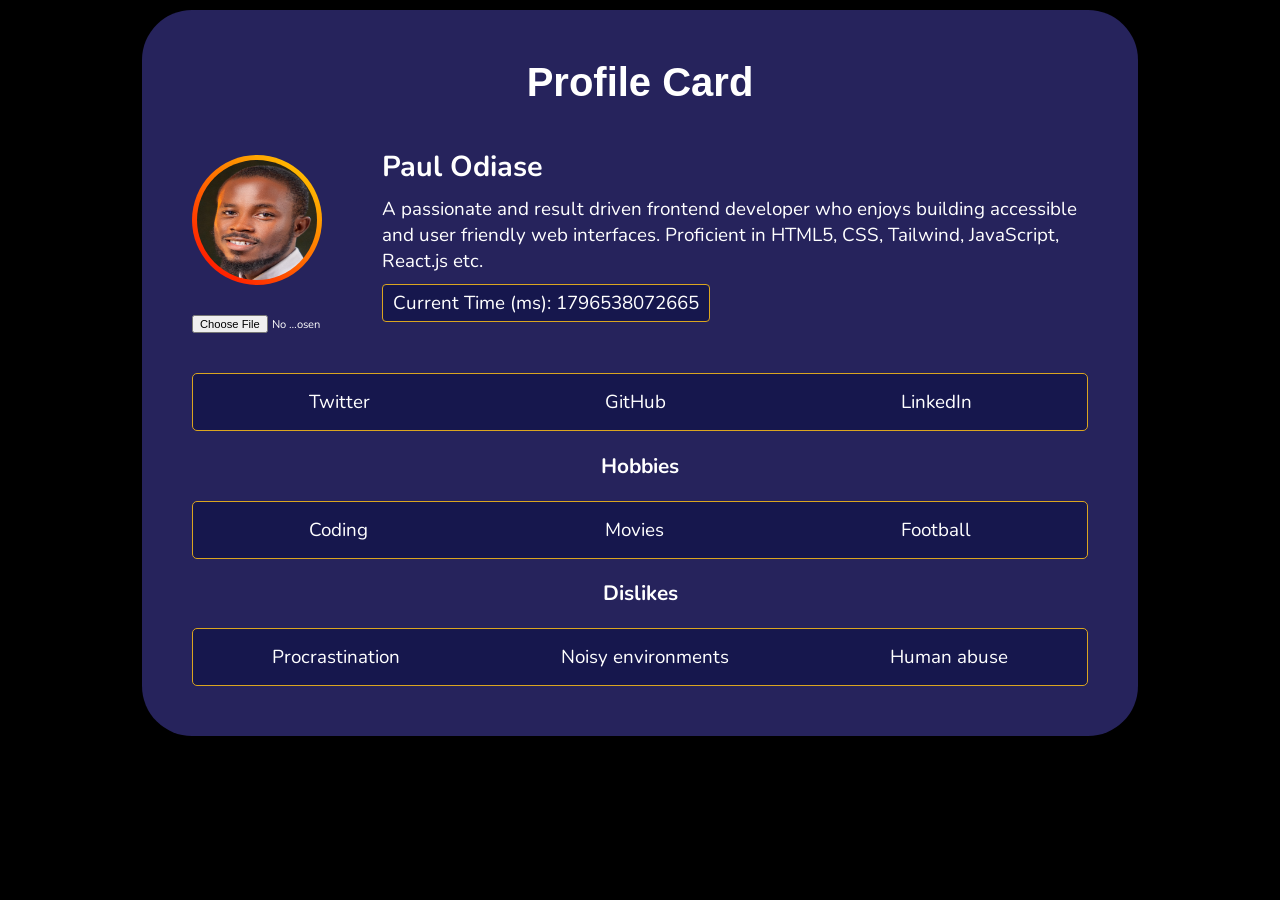
==== index.html @ 01d19702 "Readme left to finish" ====
<!DOCTYPE html>
<html lang="en">
  <head>
    <meta charset="UTF-8" />
    <meta name="viewport" content="width=device-width, initial-scale=1.0" />
    <link
      href="https://api.fontshare.com/v2/css?f[]=clash-display@200,300,400,500,600,700,1&display=swap"
      rel="stylesheet"
    />
    <link
      href="https://fonts.googleapis.com/css2?family=Nunito:ital,wght@0,200..1000;1,200..1000&family=Poppins:ital,wght@0,100;0,200;0,300;0,400;0,500;0,600;0,700;0,800;0,900;1,100;1,200;1,300;1,400;1,500;1,600;1,700;1,800;1,900&family=Raleway:ital,wght@0,100..900;1,100..900&display=swap"
      rel="stylesheet"
    />
    <link rel="stylesheet" href="style.css" />
    <title>Profile Card</title>
  </head>
  <body>
    <article class="profile-card" data-testid="test-profile-card">
      <header class="top-title" data-testid="title">
        <h1>Profile Card</h1>
      </header>
      <figure class="figure-div">
        <div class="profile-image-div">
          <div class="profile-image">
            <img
              src="avatar/face.jpg"
              alt="Profile picture of Paul Odiase"
              data-testid="test-user-avatar"
            />
          </div>

          <figcaption>
            <input
              type="file"
              id="avatar-upload"
              accept="image/*"
              data-testid="test-avatar-upload"
            />
          </figcaption>
        </div>

        <div class="figure-text-div">
          <header class="user-name">
            <h2 data-testid="test-user-name">Paul Odiase</h2>
          </header>
          <p data-testid="test-user-bio">
            A passionate and result driven frontend developer who enjoys
            building accessible and user friendly web interfaces. Proficient in
            HTML5, CSS, Tailwind, JavaScript, React.js etc.
          </p>
          <p class="time">
            Current Time (ms):
            <span data-testid="test-user-time"></span>
          </p>
        </div>
      </figure>

      <nav aria-label="Social media links">
        <ul class="social-links" data-testid="test-user-social-links">
          <li>
            <a
              href="https://x.com/OdiaseAkhere"
              target="_blank"
              rel="noopener noreferrer"
              data-testid="test-user-social-twitter"
            >
              Twitter
            </a>
          </li>
          <li>
            <a
              href="https://github.com/odiase-paul"
              target="_blank"
              rel="noopener noreferrer"
              data-testid="test-user-social-github"
            >
              GitHub
            </a>
          </li>
          <li>
            <a
              href="https://www.linkedin.com/in/paul-odiase-799603236"
              target="_blank"
              rel="noopener noreferrer"
              data-testid="test-user-social-linkedin"
            >
              LinkedIn
            </a>
          </li>
        </ul>
      </nav>

      <section aria-labelledby="hobbies-title">
        <h3 id="hobbies-title">Hobbies</h3>
        <ul data-testid="test-user-hobbies">
          <li>Coding</li>
          <li>Movies</li>
          <li>Football</li>
        </ul>
      </section>

      <section aria-labelledby="dislikes-title">
        <h3 id="dislikes-title">Dislikes</h3>
        <ul data-testid="test-user-dislikes">
          <li>Procrastination</li>
          <li>Noisy environments</li>
          <li>Human abuse</li>
        </ul>
      </section>
    </article>

    <script src="script.js"></script>
  </body>
</html>
---- style.css ----
body {
  background: #000;
  color: white;
  font-family: "Nunito", sans-serif;
  margin: 0;
  padding: 0;
}

.profile-card {
  background: #26235c;
  padding: 40px 20px;
  margin: 0 auto;
}
.top-title h1 {
  text-align: center;
  font-family: "Clash display", sans-serif;
  font-weight: 600;
  font-size: 2.5rem;
  margin: 0;
}

figure.figure-div {
  margin: 0;
  margin-top: 50px;
  display: flex;
  flex-direction: column;
  gap: 20px;
}
.profile-image-div {
  display: flex;
  flex-direction: column;
  justify-content: center;
  align-items: center;
  gap: 10px;
  margin-top: 20px;
}
.profile-image {
  position: relative;
  border-radius: 100%;
  padding: 5px;
  z-index: 0;
  width: 120px;
  height: 120px;
}
.profile-image::before {
  content: "";
  position: absolute;
  inset: 0;
  border-radius: inherit;
  background: linear-gradient(40deg, red, gold);
  z-index: -1;
  pointer-events: none;
}
.profile-image img {
  width: 120px;
  height: 120px;
  border-radius: 100%;
}

header h2,
p {
  margin: 0;
  text-align: center;
  text-wrap-style: balance;
  font-size: 1.175rem;
}
header h2 {
  font-size: 1.8rem;
}
.figure-text-div {
  display: flex;
  flex-direction: column;
  justify-content: center;
  align-items: center;
  gap: 10px;
}
.figure-text-div .time {
  border: 1px solid goldenrod;
  padding: 5px 10px;
  background: #16174d;
  border-radius: 4px;
  width: fit-content;
}
ul li a {
  text-decoration: none;
  color: white;
}
li {
  font-size: 1.175rem;
}
ul {
  list-style: none;
  padding: 0;
  margin: 0;
  display: flex;
  flex-direction: column;
  justify-content: center;
  align-items: center;
  gap: 20px;
  border: 1px solid goldenrod;
  padding: 15px 8px;
  border-radius: 5px;
  background: #16174d;
}

nav {
  margin-top: 40px;
}

figcaption {
  margin-top: 1rem;
  text-align: center;
  font-size: 0.8rem;
  display: flex;
  justify-content: center;
  align-items: center;
}

input[type="file"] {
  margin-top: 0.25rem;
  display: block;
  width: 65%;
  font-size: 0.8rem;
  font-family: "Nunito", sans-serif;
}
h3 {
  text-align: center;
  font-size: 1.3rem;
}

@media (min-width: 600px) {
  ul {
    flex-direction: row;
    justify-content: space-around;
  }
}

/*tablet screen */
@media (min-width: 768px) {
  .profile-card {
    max-width: 70%;
    padding: 50px;
    border-radius: 50px;
    margin-top: 10px;
  }

  figure.figure-div {
    flex-direction: row;
    justify-content: space-between;
    align-items: center;
    gap: 60px;
    margin-top: 30px;
  }
  .figure-text-div {
    align-items: start;
  }
  p {
    text-align: left;
  }
  ul {
    justify-content: space-around;
  }

  figcaption {
    font-size: 0.8rem;
  }
  input[type="file"] {
    margin-top: 0.25rem;
    display: block;
    width: 65%;
    font-size: 0.7rem;
    font-family: "Nunito", sans-serif;
  }

  input[type="file"] {
    width: 100%;
  }
}
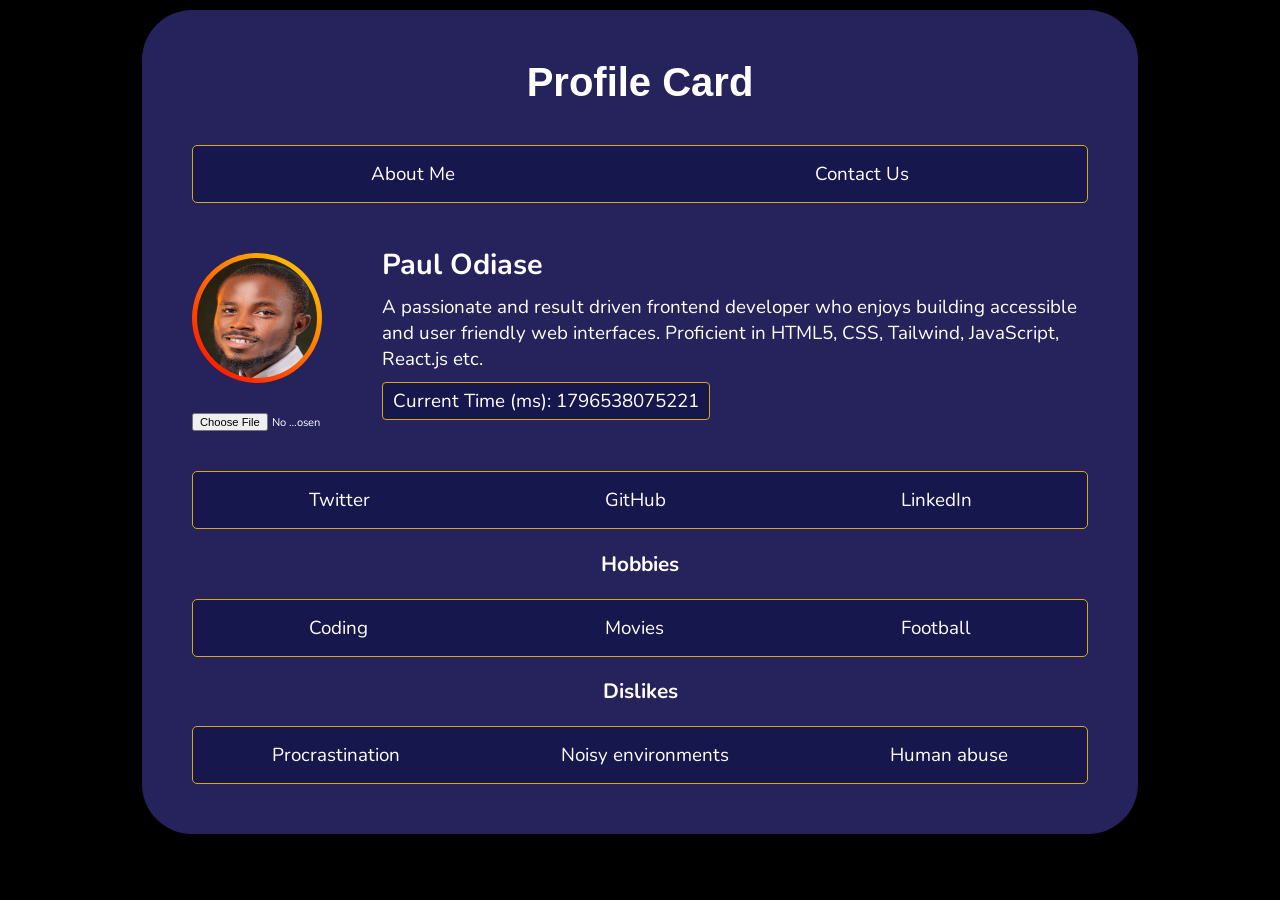
==== commit bd457796: "contact and about page" ====
--- a/index.html
+++ b/index.html
@@ -19,6 +19,20 @@
       <header class="top-title" data-testid="title">
         <h1>Profile Card</h1>
       </header>
+
+      <!-- contact me and about me page -->
+
+      <nav>
+        <ul>
+          <li>
+            <a href="aboutMe.html" target="_blank">About Me</a>
+          </li>
+          <li>
+            <a href="contactUs.html" target="_blank">Contact Us</a>
+          </li>
+        </ul>
+      </nav>
+
       <figure class="figure-div">
         <div class="profile-image-div">
           <div class="profile-image">
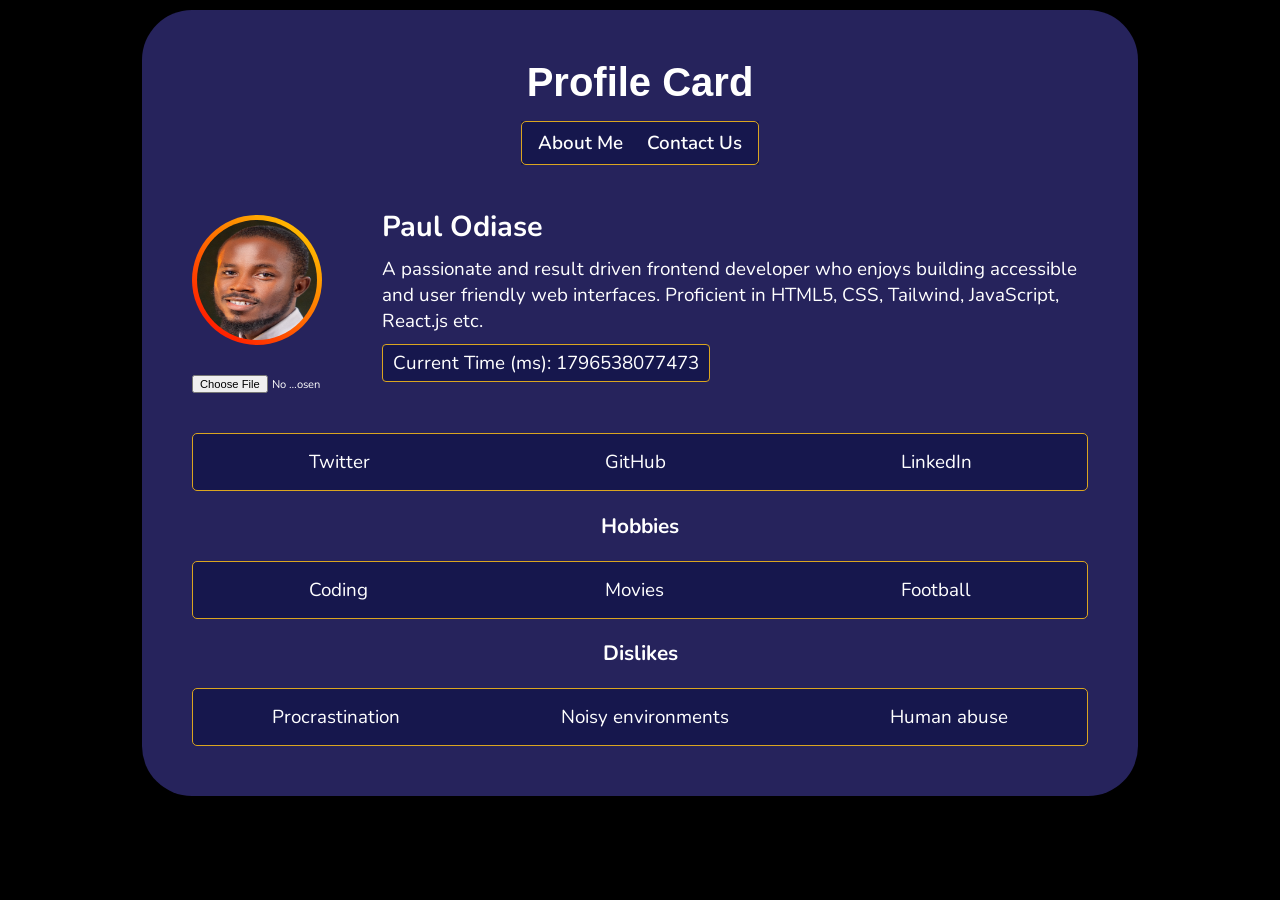
==== commit ca54f8da: "complete stage 2 task" ====
--- a/index.html
+++ b/index.html
@@ -22,7 +22,7 @@
 
       <!-- contact me and about me page -->
 
-      <nav>
+      <nav class="navbar">
         <ul>
           <li>
             <a href="aboutMe.html" target="_blank">About Me</a>
@@ -69,7 +69,7 @@
         </div>
       </figure>
 
-      <nav aria-label="Social media links">
+      <nav class="page-body" aria-label="Social media links">
         <ul class="social-links" data-testid="test-user-social-links">
           <li>
             <a
@@ -104,7 +104,7 @@
         </ul>
       </nav>
 
-      <section aria-labelledby="hobbies-title">
+      <section class="page-body" aria-labelledby="hobbies-title">
         <h3 id="hobbies-title">Hobbies</h3>
         <ul data-testid="test-user-hobbies">
           <li>Coding</li>
@@ -113,7 +113,7 @@
         </ul>
       </section>
 
-      <section aria-labelledby="dislikes-title">
+      <section class="page-body" aria-labelledby="dislikes-title">
         <h3 id="dislikes-title">Dislikes</h3>
         <ul data-testid="test-user-dislikes">
           <li>Procrastination</li>
--- a/style.css
+++ b/style.css
@@ -88,7 +88,7 @@
 li {
   font-size: 1.175rem;
 }
-ul {
+.page-body ul {
   list-style: none;
   padding: 0;
   margin: 0;
@@ -128,8 +128,26 @@
   font-size: 1.3rem;
 }
 
+/* nav bar */
+.navbar {
+  width: fit-content;
+  margin: 0 auto;
+  background: #16174d;
+}
+.navbar ul {
+  display: flex;
+  gap: 1.5rem;
+  list-style: none;
+  padding: 0.5rem 1rem;
+  border: 1px solid goldenrod;
+  border-radius: 5px;
+}
+.navbar ul a {
+  font-weight: 600;
+}
+
 @media (min-width: 600px) {
-  ul {
+  .page-body ul {
     flex-direction: row;
     justify-content: space-around;
   }
@@ -157,7 +175,7 @@
   p {
     text-align: left;
   }
-  ul {
+  .page-body ul {
     justify-content: space-around;
   }
 
